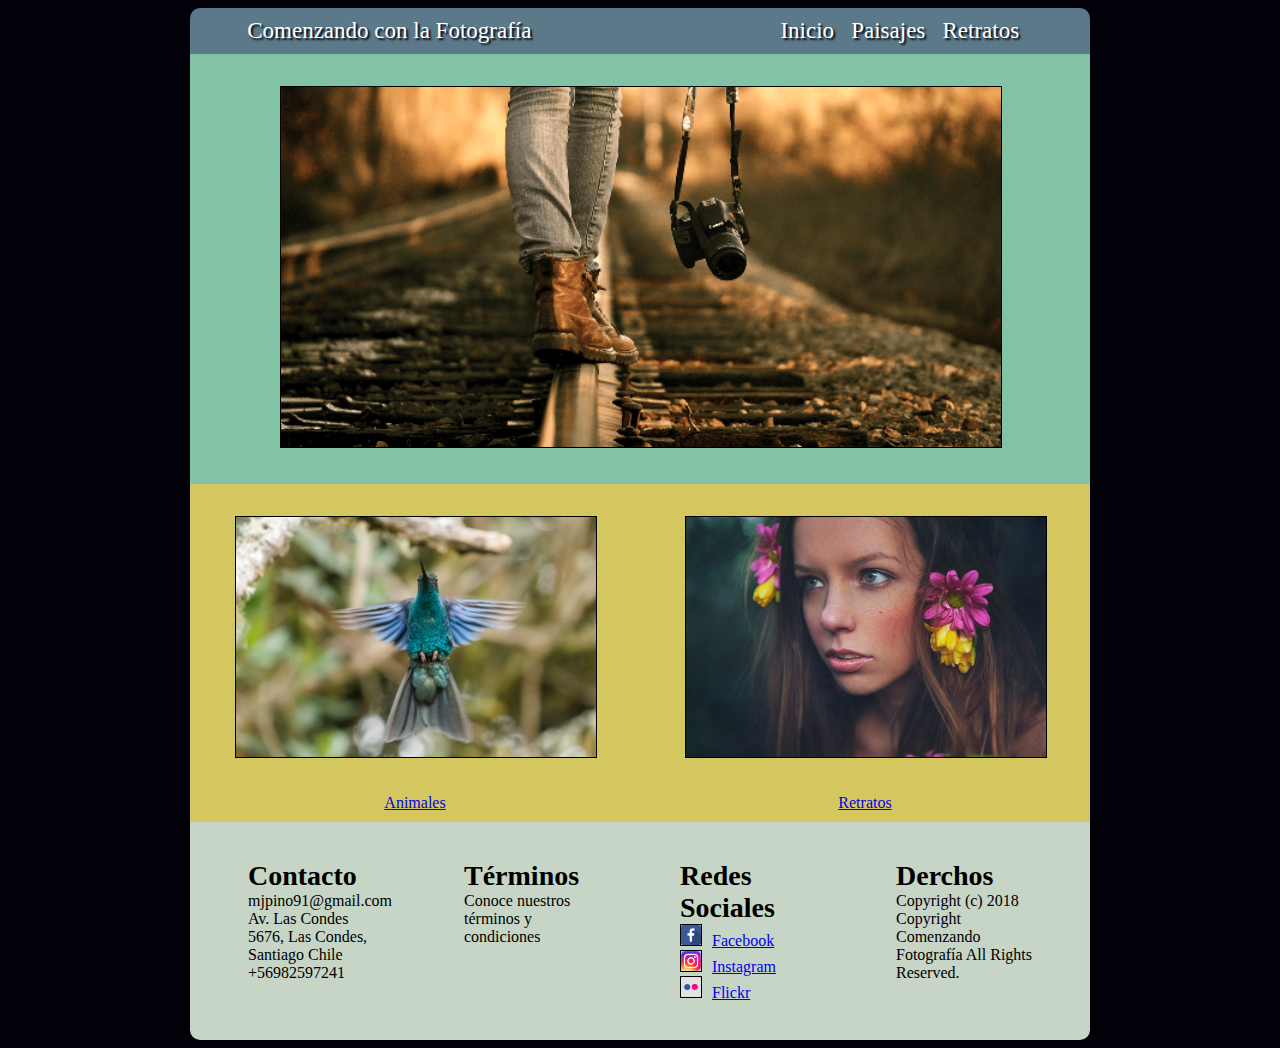
==== index.html @ f970c03c "Estructura base pagina" ====
<!DOCTYPE html>
<html lang="en" dir="ltr">
  <head>
    <meta charset="utf-8">
    <meta name="viewport" content="widht=device-widht, user-scalable=no">
    <link rel="stylesheet" href="CSS/estilos.css">
    <title>Comenzando con la Fotografía</title>

  </head>
  <body>
  <div class="Contenido">
    <header>
      <nav id="cabecera">
        <ul>
          <li id="Nombre">Comenzando con la Fotografía</li>
          <li id="Inicio">Inicio</li>
          <li id="Paisajes">Paisajes</li>
          <li id="Retratos">Retratos</li>
        </ul>

      </nav>
    </header>
    <section>
      <article class="ImagenCentral">
        <img src="img/central.png" alt="">
      </article>
      <article class="ImagenSecundaria">
        <div class="Animales">
        <img src="img/pajaro.jpg" alt="">
        <a href="#">Animales</a>
        </div>
        <div class="Retratos">
        <img src="img/retrato.jpg" alt="">
        <a href="#">Retratos</a>
        </div>

      </article>
    </section>
    <footer>
    <div class="Informacion">
      <ul>
        <li>Contacto</li>
        <li>mjpino91@gmail.com</li>
        <li>Av. Las Condes 5676, Las Condes, Santiago Chile</li>
        <li>+56982597241</li>
      </ul>


    </div>
    <div class="Terminos">
      <ul>
        <li>Términos</li>
        <li>Conoce nuestros términos y condiciones</li>
      </ul>

    </div>
    <div class="Redes">
      <ul>
        <li>Redes Sociales</li>
        <li><a href="http://www.facebook.com"><img src="img/icono_facebook.png" alt=""><span>Facebook</span></a></li>
        <li><a href="http://www.instagram.com"><img src="img/icono_instagram.png" alt=""><span>Instagram</span></a></li>
        <li><a href="http://www.flickr.com"><img src="img/icono_flickr.png" alt=""><span>Flickr</span></a></li>
      </ul>

    </div>
    <div class="Derechos">
      <ul>
        <li>Derchos</li>
        <li>Copyright (c) 2018 Copyright Comenzando Fotografía All Rights Reserved.</li>
      </ul>

    </div>

    </footer>
  </div>
  </body>
</html>
---- CSS/estilos.css ----
body{
  background-color: #02010a;
}


@media screen and (min-width: 900px){

.Contenido {
  max-width: 900px;
  margin: 0 auto;

}

nav ul {
  display: flex;
  flex-flow: row wrap;
  list-style: none;
  background-color: #5b7989;
  border-top-left-radius: 10px;
  border-top-right-radius: 10px;
  font-size: 23px;


}
ul {
  list-style: none
}


nav ul li {
  color: white;
  text-shadow: 2px 2px 2px #02010a;
  margin-left: 2%;
  padding-top: 10px;
  padding-bottom: 10px;

}
.ImagenCentral {
  background-color: #82c3a6;
}
img {
  width: 80%;
  margin: 2em 10%;
}

#Nombre {
  width: 60%;
}
.ImagenSecundaria {
  background-color: #d5c75f;
  display: flex;
  flex-direction: row;
  padding-bottom: 10px;
}
.Animales, .Retratos {
  width: 50%;
  text-align: center;
}
div img{
  border: solid 1px black;
}
section, ul{
  margin-bottom: 0;
  margin-top: 0;
}
footer{
  padding-top: 20px;
  padding-bottom: 20px;
  margin-top: 0px;
  border-bottom-left-radius: 10px;
  border-bottom-right-radius: 10px;
  background-color: #C6d5c5;
  display: flex;
  flex-direction: row;

}
footer div {
  width: 20%;
  margin: 2%;

}
footer ul li:nth-of-type(1){
   font-size: 28px;
   font-weight: bold;

}
footer img {
  width: 20px;
  margin: 0;
}
.Redes span {
  padding-left: 10px;


}

}
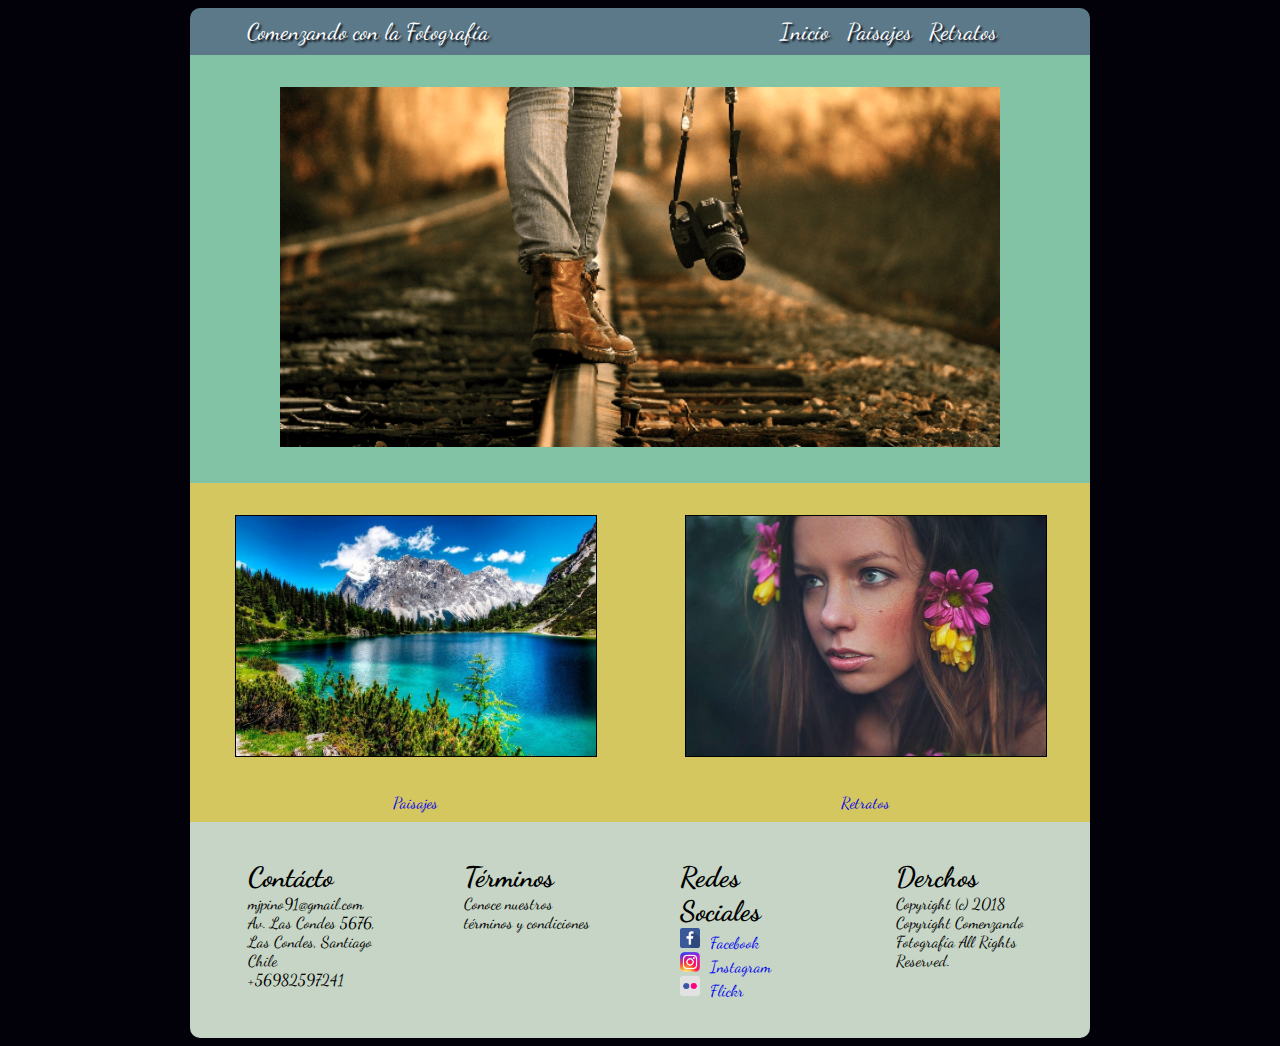
==== commit 4822384e: "Animación desktop" ====
--- a/index.html
+++ b/index.html
@@ -4,6 +4,8 @@
     <meta charset="utf-8">
     <meta name="viewport" content="widht=device-widht, user-scalable=no">
     <link rel="stylesheet" href="CSS/estilos.css">
+    <link href="https://fonts.googleapis.com/css?family=Dancing+Script" rel="stylesheet">
+
     <title>Comenzando con la Fotografía</title>
 
   </head>
@@ -13,9 +15,9 @@
       <nav id="cabecera">
         <ul>
           <li id="Nombre">Comenzando con la Fotografía</li>
-          <li id="Inicio">Inicio</li>
-          <li id="Paisajes">Paisajes</li>
-          <li id="Retratos">Retratos</li>
+          <li id="Inicio"><a href="#">Inicio</a></li>
+          <li id="Paisajes"><a href="#">Paisajes</a></li>
+          <li id="Retratos"><a href="#">Retratos</a></li>
         </ul>
 
       </nav>
@@ -25,9 +27,9 @@
         <img src="img/central.png" alt="">
       </article>
       <article class="ImagenSecundaria">
-        <div class="Animales">
-        <img src="img/pajaro.jpg" alt="">
-        <a href="#">Animales</a>
+        <div class="Paisajes">
+        <img src="img/paisaje.jpg" alt="">
+        <a href="#">Paisajes</a>
         </div>
         <div class="Retratos">
         <img src="img/retrato.jpg" alt="">
@@ -39,7 +41,7 @@
     <footer>
     <div class="Informacion">
       <ul>
-        <li>Contacto</li>
+        <li>Contácto</li>
         <li>mjpino91@gmail.com</li>
         <li>Av. Las Condes 5676, Las Condes, Santiago Chile</li>
         <li>+56982597241</li>
--- a/CSS/estilos.css
+++ b/CSS/estilos.css
@@ -1,5 +1,6 @@
 body{
   background-color: #02010a;
+  font-family: "Dancing Script";
 }
 
 
@@ -34,6 +35,16 @@
   padding-top: 10px;
   padding-bottom: 10px;
 
+
+}
+
+nav ul li a {
+  color: white;
+
+}
+
+nav ul li a:hover {
+ text-decoration: underline;
 }
 .ImagenCentral {
   background-color: #82c3a6;
@@ -52,11 +63,11 @@
   flex-direction: row;
   padding-bottom: 10px;
 }
-.Animales, .Retratos {
+.Paisajes, .Retratos {
   width: 50%;
   text-align: center;
 }
-div img{
+article div img{
   border: solid 1px black;
 }
 section, ul{
@@ -90,8 +101,32 @@
 }
 .Redes span {
   padding-left: 10px;
+}
 
+a {
+  text-decoration: none;
+}
+
+.Paisajes img {
+  transition-property: transform, box-shadow, border;
+  transition-duration: 2s, 2s, 2s;
+
+}
+.Paisajes img:hover {
+  transform: rotate(10deg);
+  box-shadow: 2px 2px 2px #82c3a6;
+  border: solid 2px #82c3a6;
 
 }
 
+.Retratos img {
+  transition-property: transform, box-shadow, border;
+  transition-duration: 2s, 2s, 2s;
+
 }
+.Retratos img:hover {
+  transform: translateX(20px) translateY(-5px);
+  box-shadow: 2px 2px 2px #82c3a6;
+  border: solid 2px #82c3a6;
+}
+}
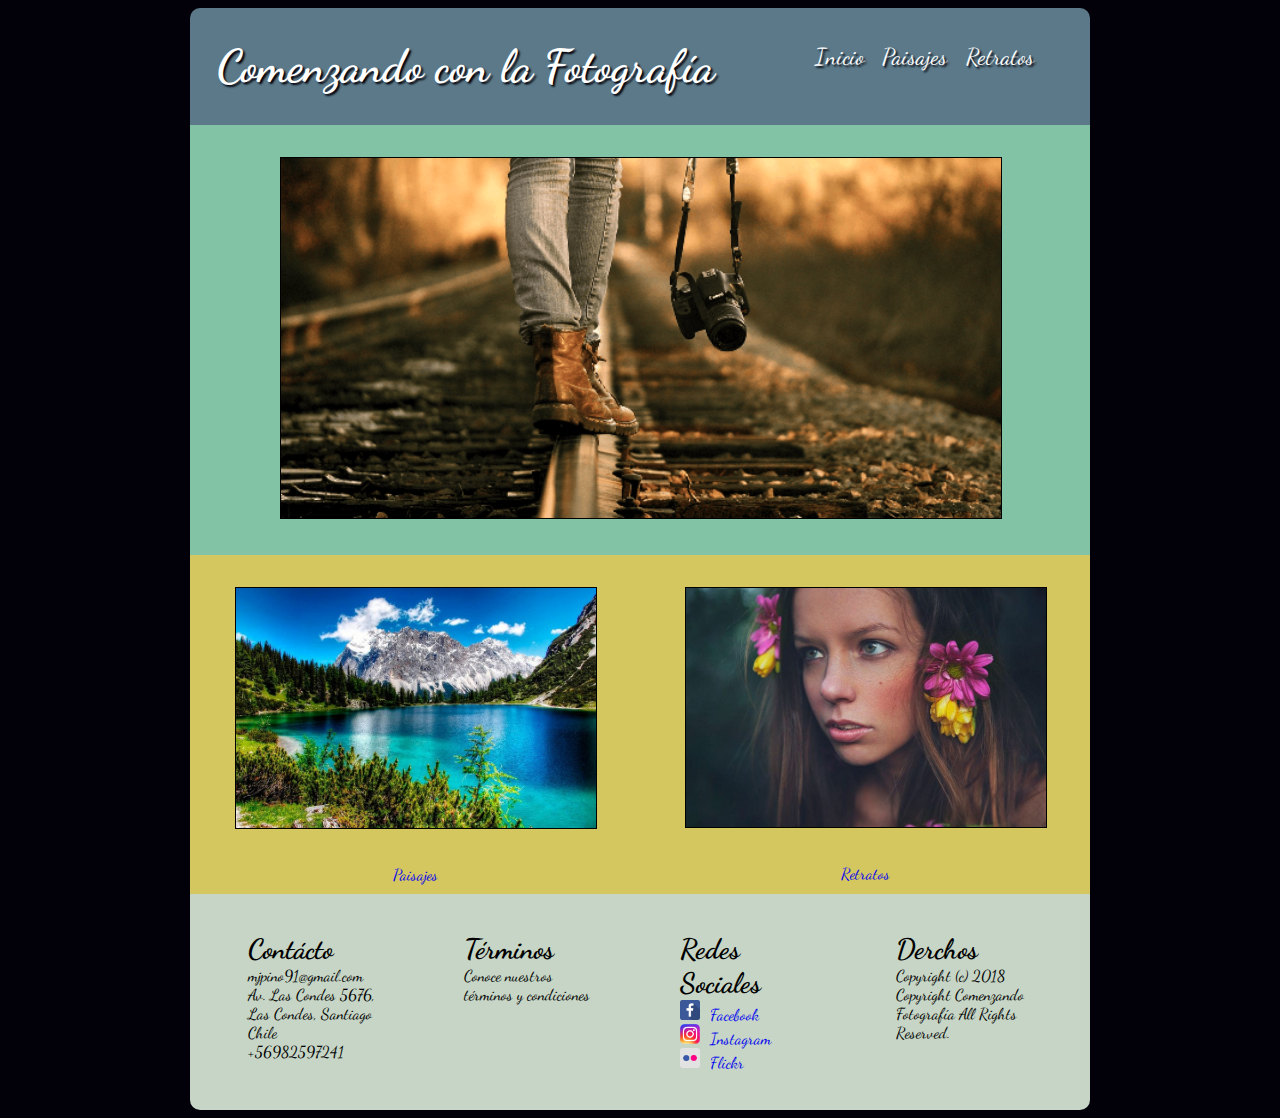
==== commit e1a99a23: "Centrado índice" ====
--- a/index.html
+++ b/index.html
@@ -2,7 +2,7 @@
 <html lang="en" dir="ltr">
   <head>
     <meta charset="utf-8">
-    <meta name="viewport" content="widht=device-widht, user-scalable=no">
+    <meta name="viewport" content="width=device-width, initial-scale=1.0">
     <link rel="stylesheet" href="CSS/estilos.css">
     <link href="https://fonts.googleapis.com/css?family=Dancing+Script" rel="stylesheet">
 
@@ -13,11 +13,11 @@
   <div class="Contenido">
     <header>
       <nav id="cabecera">
+        <h1 id="Nombre">Comenzando con la Fotografía</h1>
         <ul>
-          <li id="Nombre">Comenzando con la Fotografía</li>
-          <li id="Inicio"><a href="#">Inicio</a></li>
-          <li id="Paisajes"><a href="#">Paisajes</a></li>
-          <li id="Retratos"><a href="#">Retratos</a></li>
+            <li id="Inicio"><a href="index.html">Inicio</a></li>
+            <li id="Paisajes"><a href="paisajes.html">Paisajes</a></li>
+            <li id="Retratos"><a href="retratos.html">Retratos</a></li>
         </ul>
 
       </nav>
--- a/CSS/estilos.css
+++ b/CSS/estilos.css
@@ -12,35 +12,36 @@
 
 }
 
-nav ul {
+nav {
   display: flex;
   flex-flow: row wrap;
-  list-style: none;
   background-color: #5b7989;
   border-top-left-radius: 10px;
   border-top-right-radius: 10px;
   font-size: 23px;
-
-
+  text-shadow: 2px 2px 2px #02010a;
+  color: white;
+}
+nav ul {
+  display: flex;
+  flex-direction: row;
 }
 ul {
   list-style: none
 }
-
-
+h1{
+  padding-left: 3%;
+}
 nav ul li {
-  color: white;
-  text-shadow: 2px 2px 2px #02010a;
-  margin-left: 2%;
-  padding-top: 10px;
+  margin-left: 10%;
+  padding-top: 35px;
   padding-bottom: 10px;
-
-
-}
-
+}
+#Nombre {
+  width: 60%;
+}
 nav ul li a {
   color: white;
-
 }
 
 nav ul li a:hover {
@@ -53,10 +54,6 @@
   width: 80%;
   margin: 2em 10%;
 }
-
-#Nombre {
-  width: 60%;
-}
 .ImagenSecundaria {
   background-color: #d5c75f;
   display: flex;
@@ -67,7 +64,7 @@
   width: 50%;
   text-align: center;
 }
-article div img{
+article img{
   border: solid 1px black;
 }
 section, ul{
@@ -130,3 +127,117 @@
   border: solid 2px #82c3a6;
 }
 }
+
+@media screen and (max-width: 899px){
+
+nav {
+    display: flex;
+    flex-flow: row wrap;
+    background-color: #5b7989;
+    border-top-left-radius: 10px;
+    border-top-right-radius: 10px;
+    font-size: 23px;
+    text-shadow: 2px 2px 2px #02010a;
+    color: white;
+  }
+nav ul {
+    display: flex;
+    flex-direction: row;
+    width: 100%;
+    justify-content: center;
+  }
+ul {
+    list-style: none
+  }
+h1{
+    text-align: center;
+  }
+nav ul li {
+    margin-left: 2%;
+    padding-top: 10px;
+    padding-bottom: 10px;
+  }
+#Nombre {
+    width: 100%;
+    text-align: center;
+  }
+nav ul li a {
+    color: white;
+  }
+nav ul li a:hover {
+   text-decoration: underline;
+  }
+.ImagenCentral {
+    background-color: #82c3a6;
+  }
+img {
+  width: 80%;
+  margin: 2em 10%;
+}
+.ImagenSecundaria {
+  background-color: #d5c75f;
+  display: flex;
+  flex-flow: row wrap;
+  padding-bottom: 10px;
+}
+.Paisajes, .Retratos {
+  width: 100%;
+  text-align: center;
+}
+article img{
+  border: solid 1px black;
+}
+section, ul{
+  margin-bottom: 0;
+  margin-top: 0;
+}
+
+footer{
+  padding-top: 20px;
+  padding-bottom: 20px;
+  margin-top: 0px;
+  border-bottom-left-radius: 10px;
+  border-bottom-right-radius: 10px;
+  background-color: #C6d5c5;
+  display: flex;
+  flex-flow: row wrap;
+}
+footer ul li:nth-of-type(1){
+   font-size: 28px;
+   font-weight: bold;
+   margin-bottom: 10px;
+}
+footer img {
+  width: 20px;
+  margin: 0;
+}
+.Redes span {
+  padding-left: 10px;
+}
+a {
+  text-decoration: none;
+}
+
+.Paisajes img {
+  transition-property: transform, box-shadow, border;
+  transition-duration: 2s, 2s, 2s;
+
+}
+.Paisajes img:hover {
+  transform: rotate(10deg);
+  box-shadow: 2px 2px 2px #82c3a6;
+  border: solid 2px #82c3a6;
+
+}
+
+.Retratos img {
+  transition-property: transform, box-shadow, border;
+  transition-duration: 2s, 2s, 2s;
+
+}
+.Retratos img:hover {
+  transform: translateX(20px) translateY(-5px);
+  box-shadow: 2px 2px 2px #82c3a6;
+  border: solid 2px #82c3a6;
+}
+}
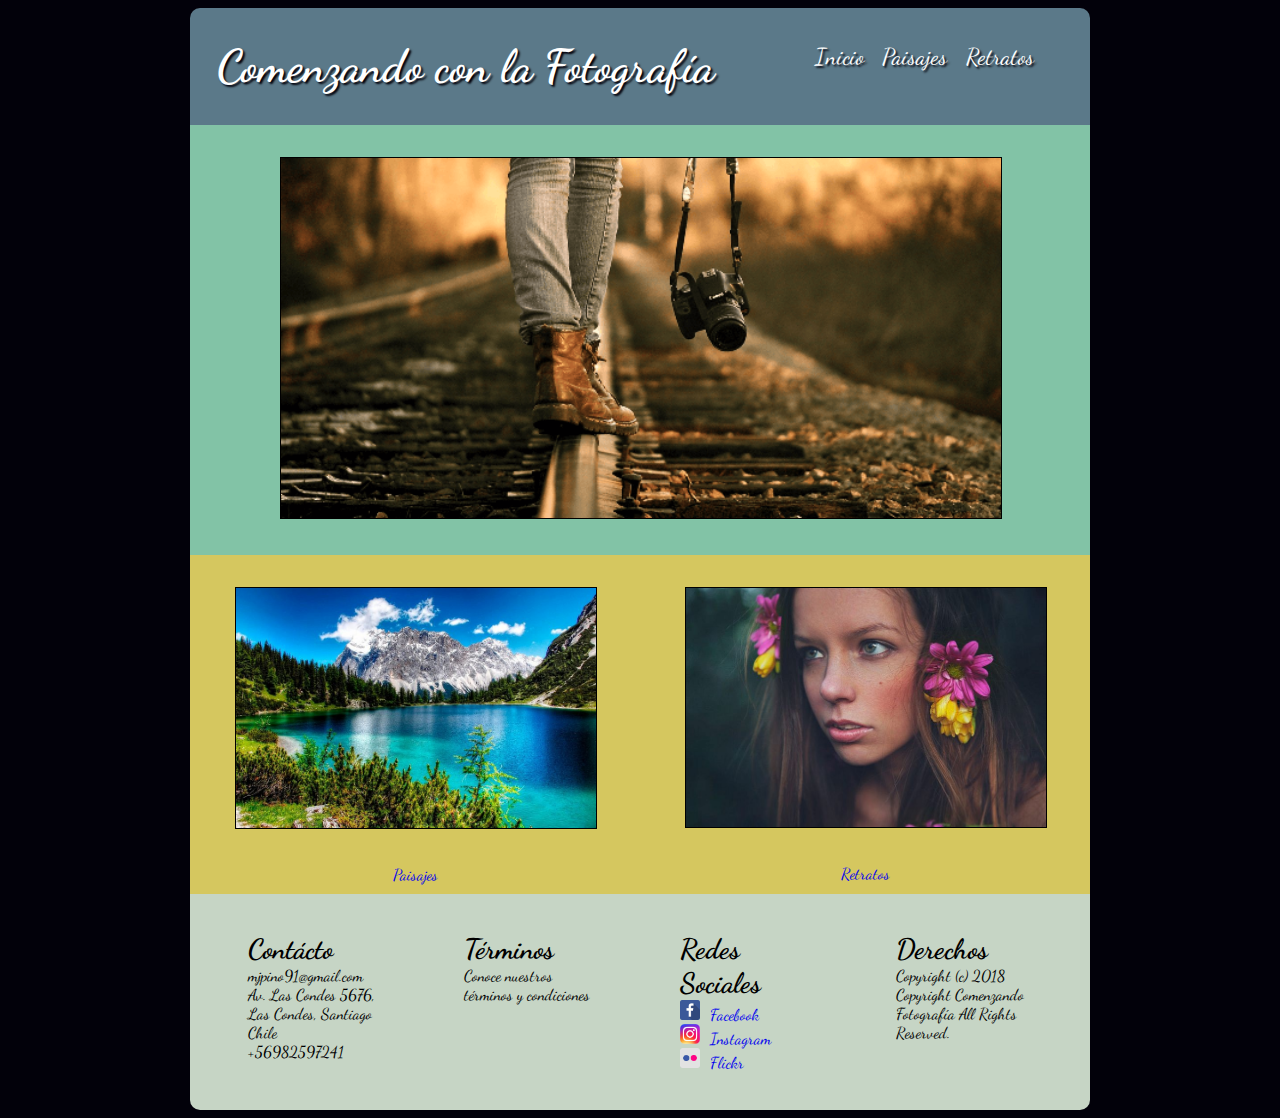
==== commit 11dfde37: "Ajustes finales índice" ====
--- a/index.html
+++ b/index.html
@@ -67,7 +67,7 @@
     </div>
     <div class="Derechos">
       <ul>
-        <li>Derchos</li>
+        <li>Derechos</li>
         <li>Copyright (c) 2018 Copyright Comenzando Fotografía All Rights Reserved.</li>
       </ul>
 
--- a/CSS/estilos.css
+++ b/CSS/estilos.css
@@ -125,6 +125,20 @@
   transform: translateX(20px) translateY(-5px);
   box-shadow: 2px 2px 2px #82c3a6;
   border: solid 2px #82c3a6;
+}
+header {
+  animation: slidein 1s;
+}
+@-webkit-keyframes slidein {
+  0%{
+    margin-top: 150%;
+  }
+  60%{
+    margin-top: -5%;
+  }
+  100%{
+    margin-top: 0%;
+  }
 }
 }
 
@@ -147,15 +161,17 @@
     justify-content: center;
   }
 ul {
-    list-style: none
+    list-style: none;
+    padding-left: 0px;
   }
 h1{
     text-align: center;
   }
 nav ul li {
-    margin-left: 2%;
+    margin-right: 2%;
     padding-top: 10px;
     padding-bottom: 10px;
+
   }
 #Nombre {
     width: 100%;
@@ -205,7 +221,6 @@
 footer ul li:nth-of-type(1){
    font-size: 28px;
    font-weight: bold;
-   margin-bottom: 10px;
 }
 footer img {
   width: 20px;
@@ -217,6 +232,9 @@
 a {
   text-decoration: none;
 }
+.Informacion, .Terminos, .Redes, .Derechos {
+  margin-bottom: 30px;
+}
 
 .Paisajes img {
   transition-property: transform, box-shadow, border;
@@ -240,4 +258,18 @@
   box-shadow: 2px 2px 2px #82c3a6;
   border: solid 2px #82c3a6;
 }
-}
+header {
+  animation: slidein 1s;
+}
+@-webkit-keyframes slidein {
+  0%{
+    margin-top: 150%;
+  }
+  60%{
+    margin-top: -5%;
+  }
+  100%{
+    margin-top: 0%;
+  }
+}
+}
